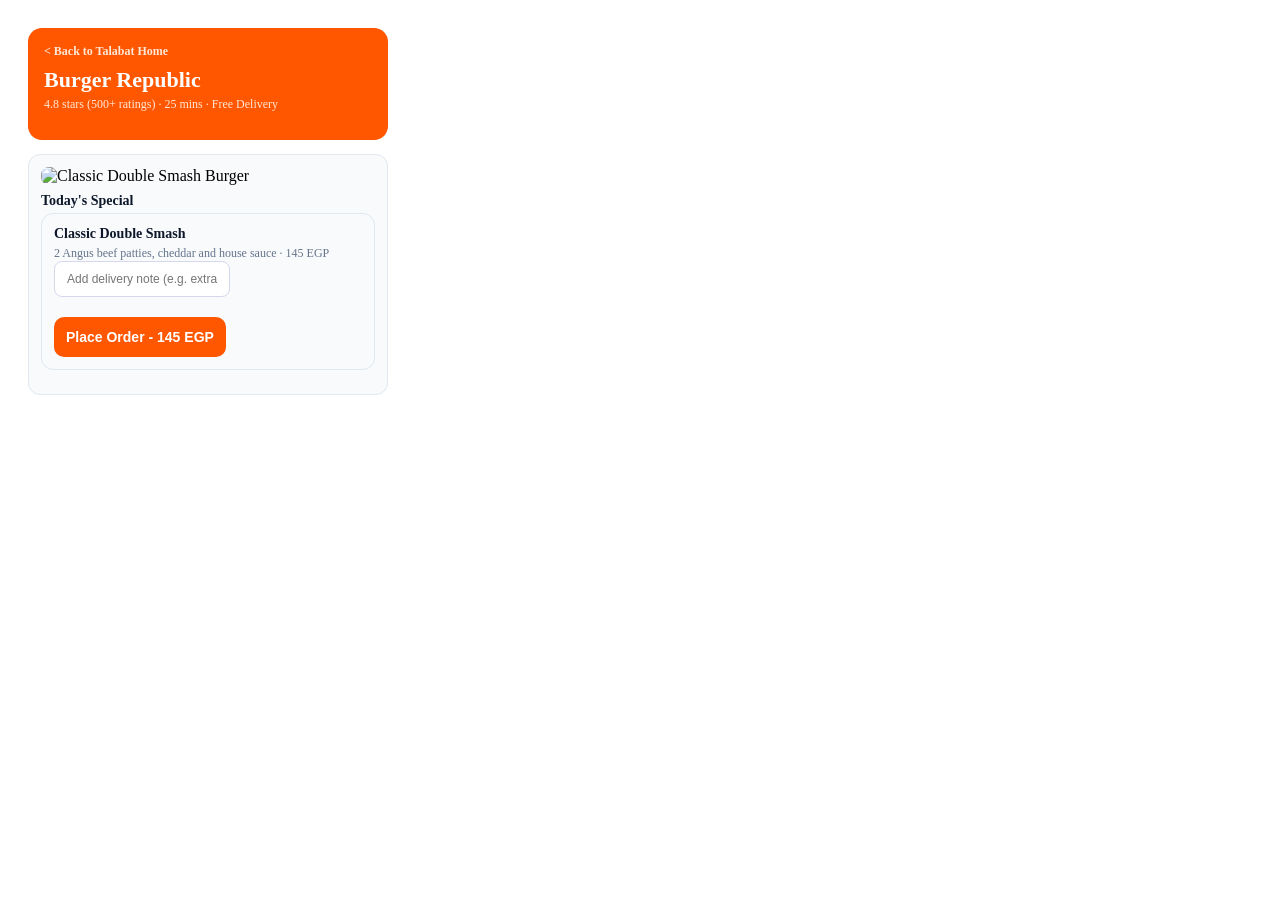
==== burger.html @ 5d94d7b2 "first commit" ====
<!DOCTYPE html>
<html lang="en">
  <head>
    <meta charset="UTF-8">
    <meta name="viewport" content="width=device-width, initial-scale=1.0">
    <title>Talabat - Burger Republic Menu</title>
    <link rel="stylesheet" href="style.css">
  </head>
  <body>
    <div class="card">
      <div class="header">
        <a class="back" href="index.html">&lt; Back to Talabat Home</a>
        <h1>Burger Republic</h1>
        <p>4.8 stars (500+ ratings) · 25 mins · Free Delivery</p>
      </div>

      <!-- Today's Special Item -->
      <div class="item">
        <img 
          src="https://images.unsplash.com/photo-1572002419224-290b6ebb2d27?w=400&h=120&fit=crop" 
          alt="Classic Double Smash Burger">
        <h2>Today's Special</h2>
        <div class="item">
          <h2>Classic Double Smash</h2>
          <p>2 Angus beef patties, cheddar and house sauce · 145 EGP</p>
          <input type="text" placeholder="Add delivery note (e.g. extra sauce, no onions)...">
          <button class="btn">Place Order - 145 EGP</button>
        </div>
      </div>
    </div>
  </body>
</html>
---- style.css ----
b
body {
  font-family: sans-serif;
  background-color: #f2f3f5;
  display: flex;
  justify-content: center;
  padding: 24px 0;
}

.card {
  width: 360px;
  background-color: white;
  display: flex;
  flex-direction: column;
  padding: 20px;
  border-radius: 20px;
}


.header {
  background-color: #ff5600;
  color: white;
  padding: 16px;
  display: flex;
  flex-direction: column;
  border-radius: 14px;
  margin-bottom: 14px;
}

.header h1 {
  font-size: 22px;
  color: white;
  margin: 0 0 4px 0;
}

.header p {
  font-size: 12px;
  color: #ffe8d5;
  margin: 0 0 12px 0;
}

input {
  padding: 10px 12px;
  margin-bottom: 12px;
  font-size: 12px;
  border: 1px solid #d5d7ed;
  border-radius: 8px;
}

.header input {
  border: none;
  margin: 0;
}


h2 {
  font-size: 14px;
  color: #0d172a;
  margin: 0 0 4px 0;
}

p {
  font-size: 12px;
  color: #64748b;
  margin: 0 0 12px 0;
}

.item {
  background-color: #f8fafc;
  border: 1px solid #e2e8f0;
  padding: 12px;
  border-radius: 12px;
  margin-bottom: 12px;
}

.item p {
  margin: 0;
}

.item img {
  width: 100%;
  border-radius: 8px;
  margin-bottom: 8px;
}

.btn {
  background-color: #ff5600;
  color: white;
  padding: 12px;
  border-radius: 10px;
  border: none;
  text-align: center;
  font-size: 14px;
  font-weight: bold;
  text-decoration: none;
  display: block;
  margin-top: 8px;
}
.back {
  color: #ffe8d5;
  font-size: 12px;
  font-weight: bold;
  text-decoration: none;
  display: block;
  margin-bottom: 8px;
}
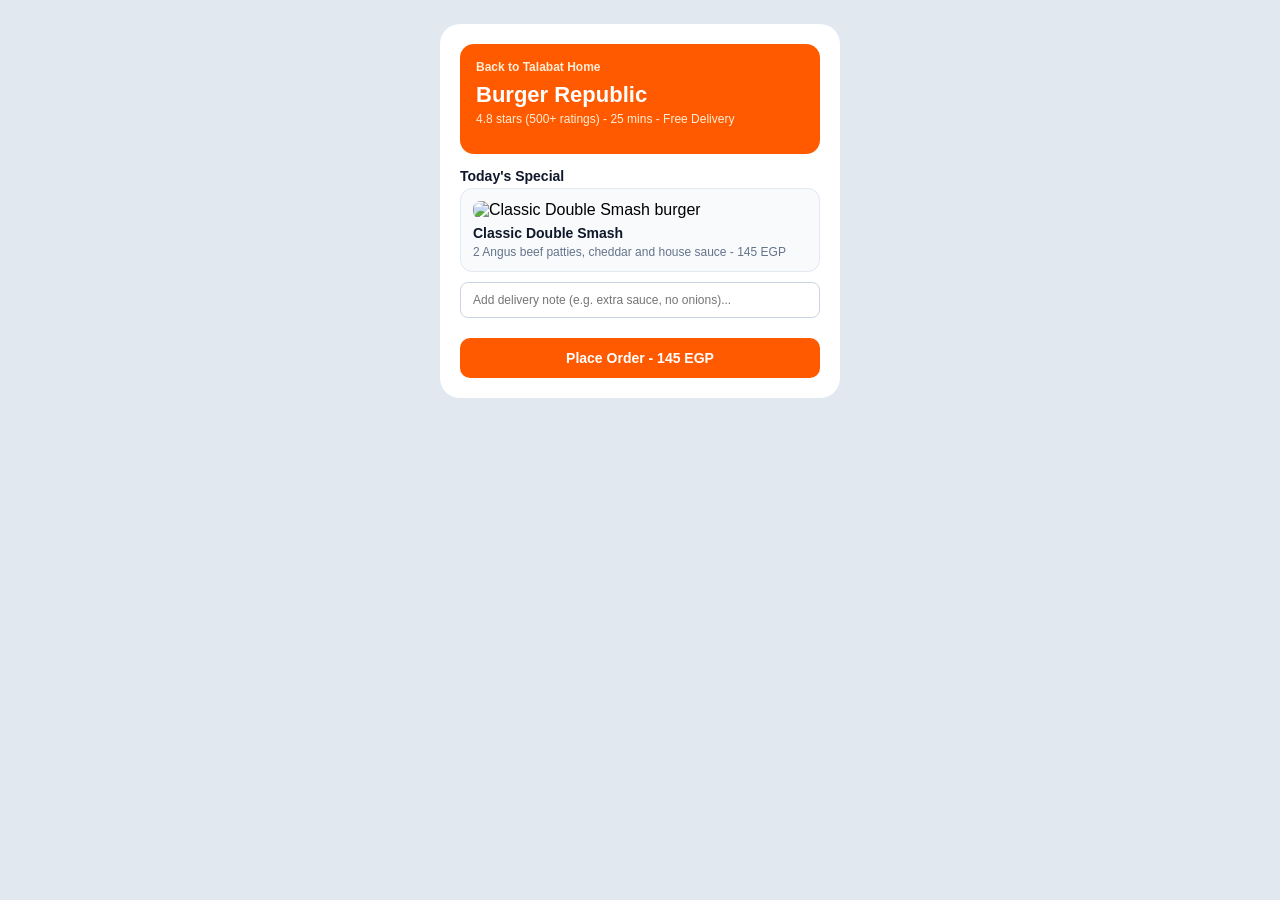
==== commit e00f53ea: "talabat pages" ====
--- a/burger.html
+++ b/burger.html
@@ -1,32 +1,41 @@
+
 <!DOCTYPE html>
 <html lang="en">
-  <head>
+<head>
     <meta charset="UTF-8">
-    <meta name="viewport" content="width=device-width, initial-scale=1.0">
     <title>Talabat - Burger Republic Menu</title>
     <link rel="stylesheet" href="style.css">
-  </head>
-  <body>
+</head>
+<body>
+
     <div class="card">
-      <div class="header">
-        <a class="back" href="index.html">&lt; Back to Talabat Home</a>
-        <h1>Burger Republic</h1>
-        <p>4.8 stars (500+ ratings) · 25 mins · Free Delivery</p>
-      </div>
 
-      <!-- Today's Special Item -->
-      <div class="item">
-        <img 
-          src="https://images.unsplash.com/photo-1572002419224-290b6ebb2d27?w=400&h=120&fit=crop" 
-          alt="Classic Double Smash Burger">
+        <div class="header">
+
+            <a class="back" href="index.html">Back to Talabat Home</a>
+
+            <h1>Burger Republic</h1>
+            <p>4.8 stars (500+ ratings) - 25 mins - Free Delivery</p>
+
+        </div>
+
         <h2>Today's Special</h2>
+
         <div class="item">
-          <h2>Classic Double Smash</h2>
-          <p>2 Angus beef patties, cheddar and house sauce · 145 EGP</p>
-          <input type="text" placeholder="Add delivery note (e.g. extra sauce, no onions)...">
-          <button class="btn">Place Order - 145 EGP</button>
+
+            <img src="https://images.unsplash.com/photo-1572802419224-296b0aeee0d9?w=400&h=120&fit=crop" alt="Classic Double Smash burger">
+
+            <h2>Classic Double Smash</h2>
+
+            <p>2 Angus beef patties, cheddar and house sauce - 145 EGP</p>
+
         </div>
-      </div>
+
+        <input type="text" placeholder="Add delivery note (e.g. extra sauce, no onions)...">
+
+        <button class="btn">Place Order - 145 EGP</button>
+
     </div>
-  </body>
-</html>+
+</body>
+</html>
--- a/style.css
+++ b/style.css
@@ -1,106 +1,105 @@
-b
+
 body {
-  font-family: sans-serif;
-  background-color: #f2f3f5;
-  display: flex;
-  justify-content: center;
-  padding: 24px 0;
+    font-family: sans-serif;
+    background-color: #e2e8f0;
+    display: flex;
+    justify-content: center;
+    padding: 24px;
+    margin: 0;
 }
 
 .card {
-  width: 360px;
-  background-color: white;
-  display: flex;
-  flex-direction: column;
-  padding: 20px;
-  border-radius: 20px;
+    width: 360px;
+    background-color: white;
+    display: flex;
+    flex-direction: column;
+    padding: 20px;
+    border-radius: 20px;
 }
 
-
 .header {
-  background-color: #ff5600;
-  color: white;
-  padding: 16px;
-  display: flex;
-  flex-direction: column;
-  border-radius: 14px;
-  margin-bottom: 14px;
+    background-color: #ff5a00;
+    color: white;
+    padding: 16px;
+    display: flex;
+    flex-direction: column;
+    border-radius: 14px;
+    margin-bottom: 14px;
 }
 
 .header h1 {
-  font-size: 22px;
-  color: white;
-  margin: 0 0 4px 0;
+    font-size: 22px;
+    color: white;
+    margin: 0 0 4px 0;
 }
 
 .header p {
-  font-size: 12px;
-  color: #ffe8d5;
-  margin: 0 0 12px 0;
+    font-size: 12px;
+    color: #ffedd5;
+    margin: 0 0 12px 0;
 }
 
 input {
-  padding: 10px 12px;
-  margin-bottom: 12px;
-  font-size: 12px;
-  border: 1px solid #d5d7ed;
-  border-radius: 8px;
+    padding: 10px 12px;
+    margin-bottom: 12px;
+    font-size: 12px;
+    border: 1px solid #cbd5e1;
+    border-radius: 8px;
 }
 
 .header input {
-  border: none;
-  margin: 0;
+    border: none;
+    margin-bottom: 0;
 }
 
-
 h2 {
-  font-size: 14px;
-  color: #0d172a;
-  margin: 0 0 4px 0;
+    font-size: 14px;
+    color: #0f172a;
+    margin: 0 0 4px 0;
 }
 
 p {
-  font-size: 12px;
-  color: #64748b;
-  margin: 0 0 12px 0;
+    font-size: 12px;
+    color: #64748b;
+    margin: 0 0 12px 0;
 }
 
 .item {
-  background-color: #f8fafc;
-  border: 1px solid #e2e8f0;
-  padding: 12px;
-  border-radius: 12px;
-  margin-bottom: 12px;
+    background-color: #f8fafc;
+    border: 1px solid #e2e8f0;
+    padding: 12px;
+    border-radius: 12px;
+    margin-bottom: 10px;
 }
 
 .item p {
-  margin: 0;
+    margin: 0;
 }
 
 .item img {
-  width: 100%;
-  border-radius: 8px;
-  margin-bottom: 8px;
+    width: 100%;
+    border-radius: 8px;
+    margin-bottom: 6px;
 }
 
 .btn {
-  background-color: #ff5600;
-  color: white;
-  padding: 12px;
-  border-radius: 10px;
-  border: none;
-  text-align: center;
-  font-size: 14px;
-  font-weight: bold;
-  text-decoration: none;
-  display: block;
-  margin-top: 8px;
+    background-color: #ff5a00;
+    color: white;
+    padding: 12px;
+    border-radius: 10px;
+    border: none;
+    text-align: center;
+    font-size: 14px;
+    font-weight: bold;
+    text-decoration: none;
+    display: block;
+    margin-top: 8px;
 }
+
 .back {
-  color: #ffe8d5;
-  font-size: 12px;
-  font-weight: bold;
-  text-decoration: none;
-  display: block;
-  margin-bottom: 8px;
+    color: #ffedd5;
+    font-size: 12px;
+    font-weight: bold;
+    text-decoration: none;
+    margin-bottom: 8px;
 }
